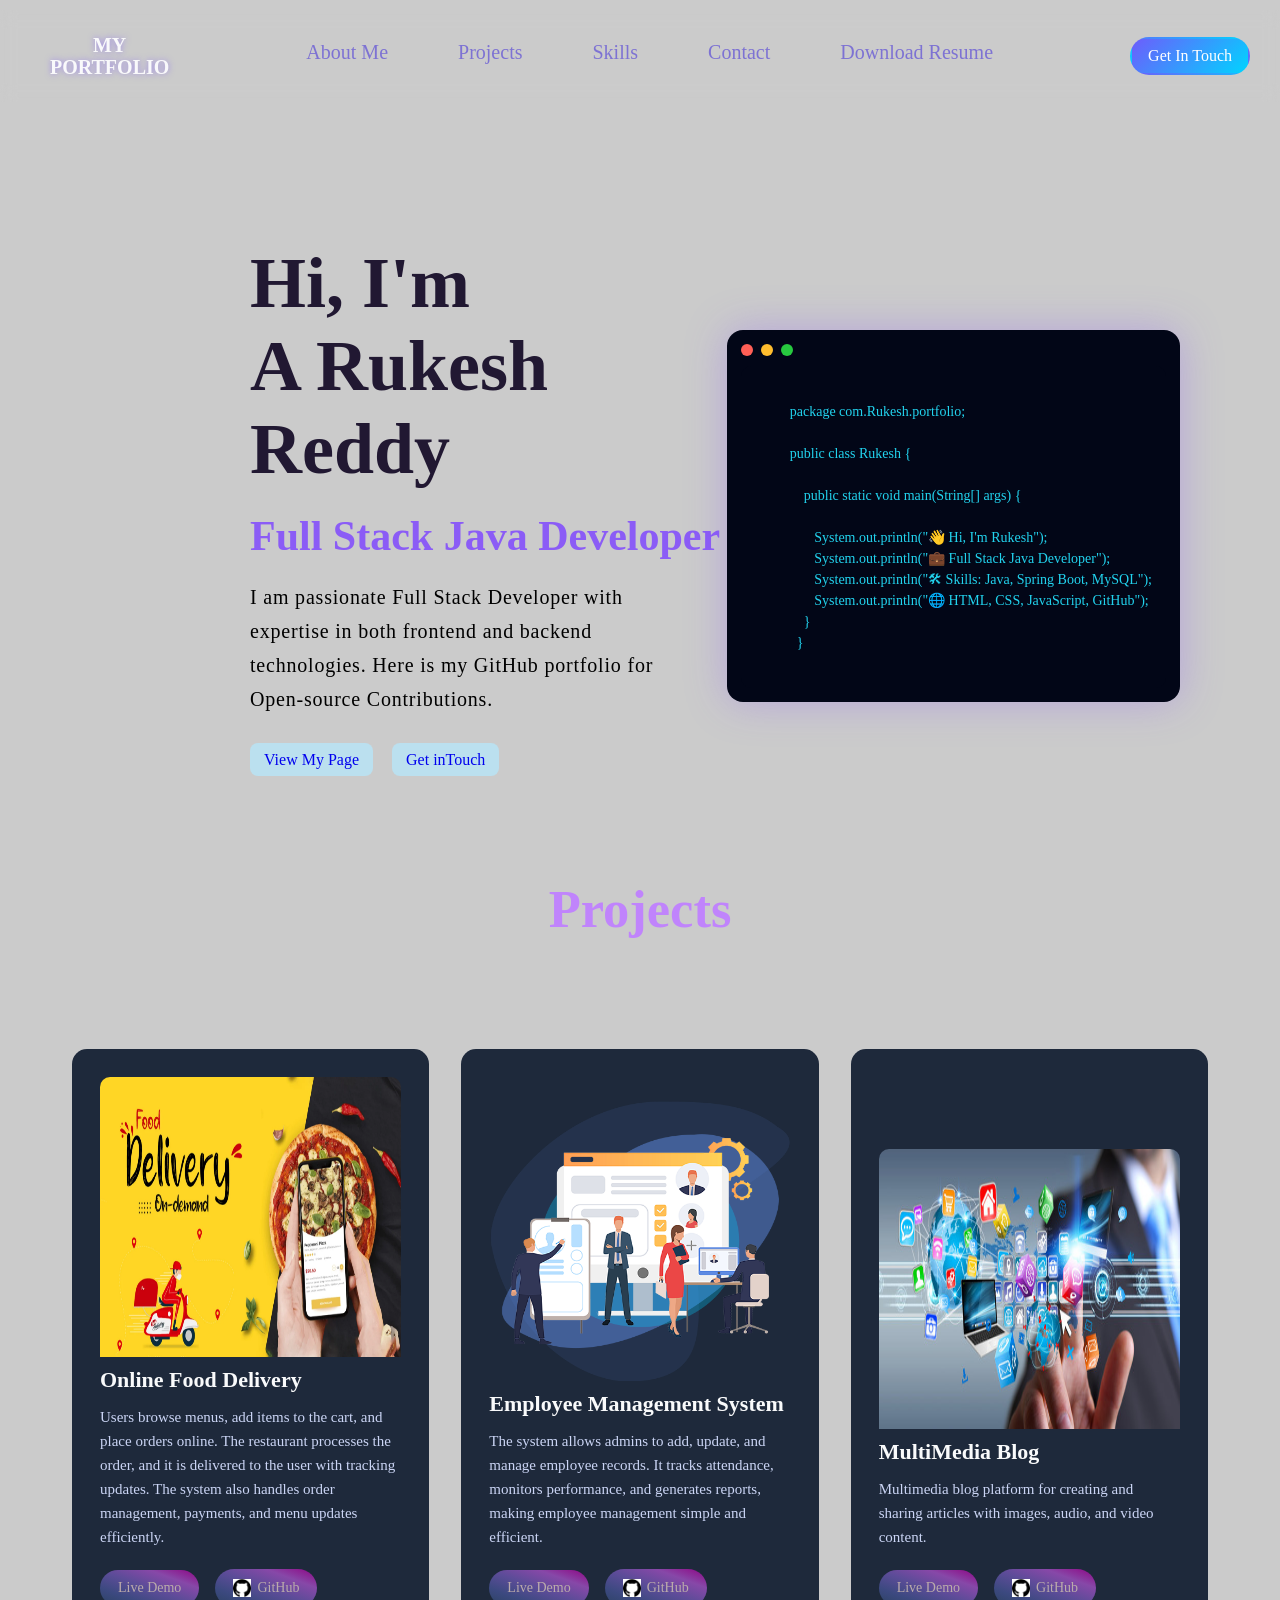
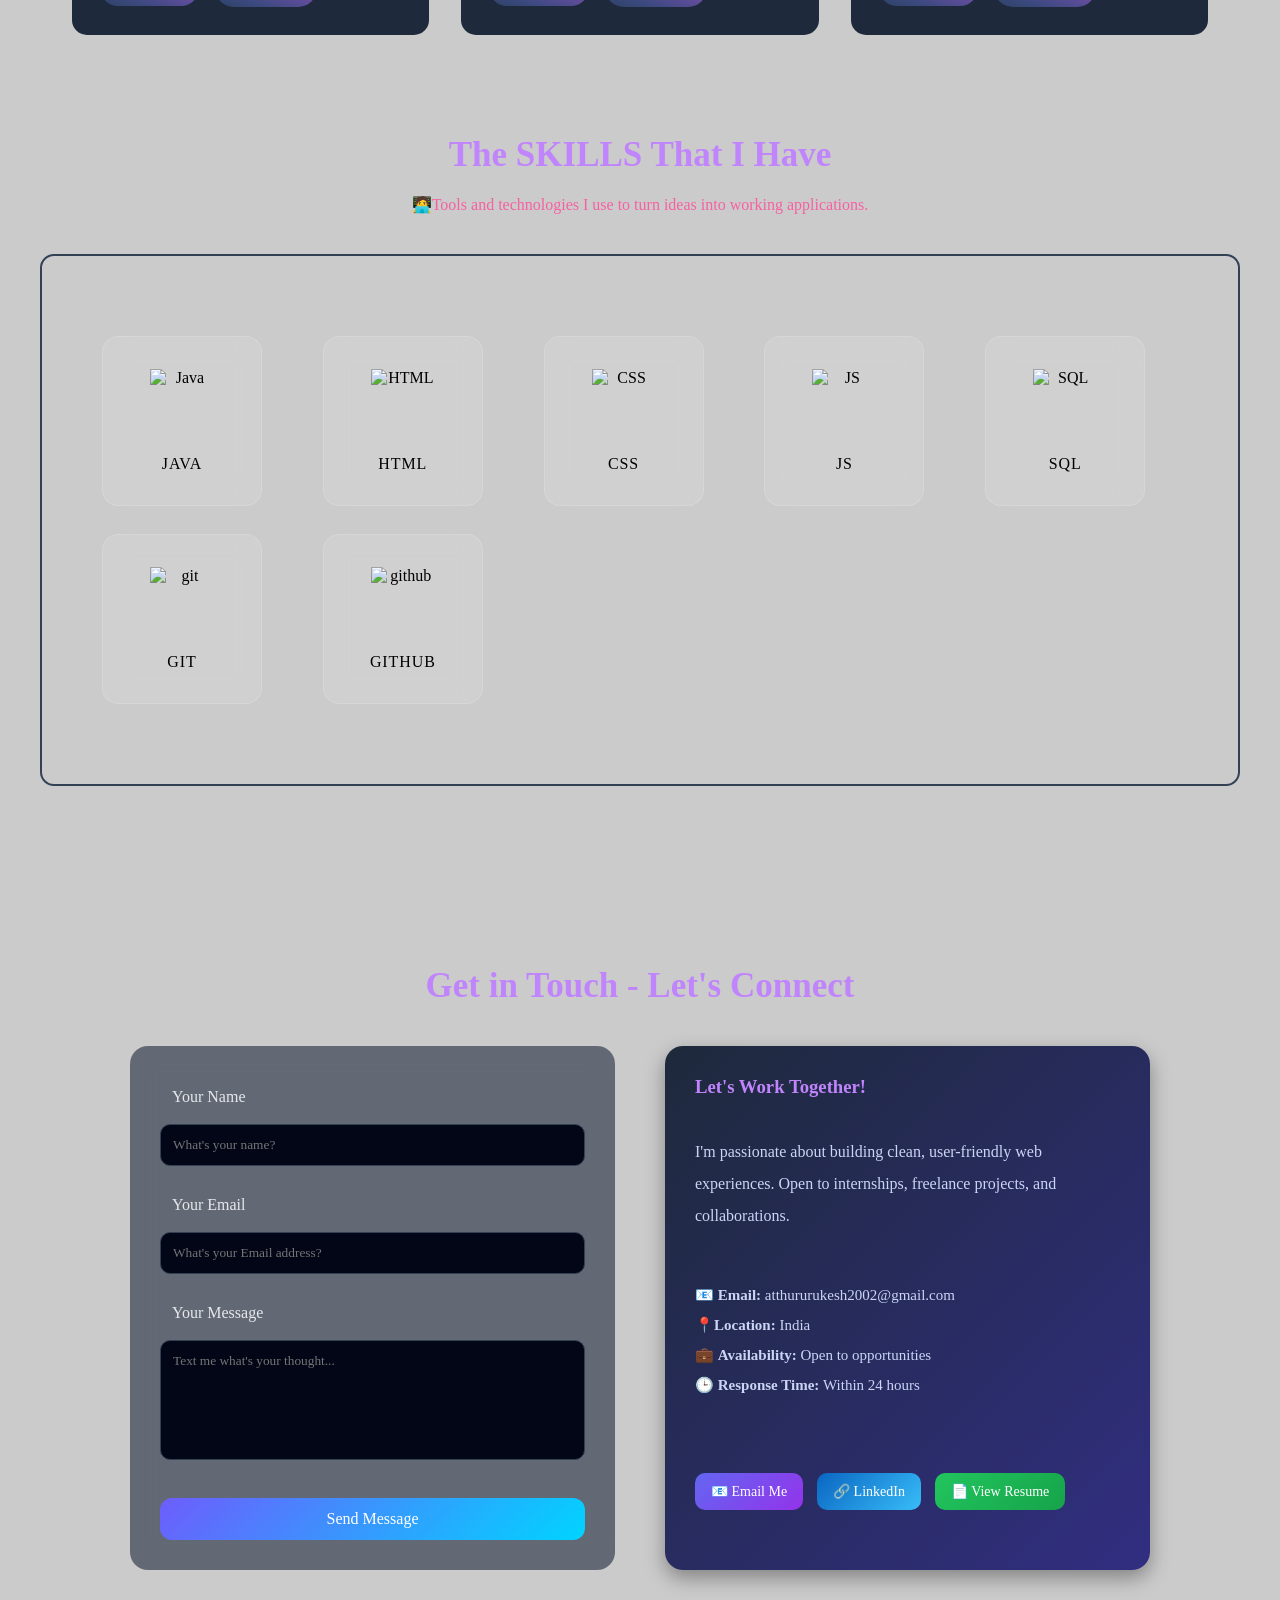
==== index.html @ ab209ded "Initial commit" ====
<!doctype html>
<html lang="en">
  <head>
    <meta charset="UTF-8" />
    <meta name="viewport" content="width=device-width, initial-scale=1.0" />
    <title>Rukesh - Portfolio</title>
    <link rel="icon" href="Outerlook/Profile-Icon.png">
    <link rel="stylesheet" href="./style.css" />
  </head>
  <body>
    <header class="header">
      <nav>
        <ul>
          <li class="nav-title">MY <br />PORTFOLIO</li>
            <div class="nav-middle">
            <li class="nav-li"><a href="#abt" class="nav-list">About Me</a></li>
            <li class="nav-li"><a href="#pro" class="nav-list">Projects</a></li>
            <li class="nav-li"><a href="#skill" class="nav-list">Skills</a></li>
            <li class="nav-li"><a href="#con" class="nav-list">Contact</a></li>
            <li class="nav-li">
              <a
                href="Outerlook/Resume-Rukesh.pdf"
                download="Rukesh-Resume.pdf"
                class="nav-list"
                >Download Resume</a
              >
            </li> 
          </div>
          <a href="#con" class="nav-list btn-touch">Get In Touch</a>
        </ul>
      </nav>
    </header>

    <section class="hero" id="abt">
      <div class="me">
        <h1 class="name">Hi, I'm <br />A Rukesh Reddy</h1>

        <h2 class="role">Full Stack Java Developer</h2>

        <p class="desc">
          I am passionate Full Stack Developer with expertise in both frontend
          and backend technologies. Here is my GitHub portfolio for Open-source
          Contributions.
        </p>

        <div class="btns">
          <a class="view" href="#pro">View My Page</a>
          <a class="get" href="#con">Get inTouch</a>
        </div>
      </div>

      <div class="code-box">
        <div class="code-header">
          <span class="dot red"></span>
          <span class="dot yellow"></span>
          <span class="dot green"></span>
        </div>
        <pre><code>
          package com.Rukesh.portfolio;

          public class Rukesh {

              public static void main(String[] args) {

                 System.out.println("👋 Hi, I'm Rukesh");
                 System.out.println("💼 Full Stack Java Developer");
                 System.out.println("🛠 Skills: Java, Spring Boot, MySQL");
                 System.out.println("🌐 HTML, CSS, JavaScript, GitHub");
              }
            }
          </code></pre>
      </div>
    </section>

    <div class="project"><h2 id="pro">Projects</h2></div>
    <div class="cards-wrapper">
      <div class="cards-container">
        <div class="card">
          <img class="cover" src="Outerlook/Online-Food-Delivery Image.webp" alt="not found" />
          <h3>Online Food Delivery</h3>
          <p>
            Users browse menus, add items to the cart, and place orders online. The restaurant processes the order, and it is delivered to the user with tracking updates. The system also handles order management, payments, and menu updates efficiently.
          </p>
          <div class="card-actions">
            <a
              href=""
              target="_self"
              >Live Demo</a
            >
            <a
              href="https://github.com/rukeshatthuru/food-delivery-app"
              target="_self"
            >
              <img
                class="git"
                src="Outerlook/githubicon.png"
              />
              GitHub
            </a>
          </div>
        </div>

        <div class="card">
          <img class="cover" src="Outerlook/Employee-Management Image.png" alt="Data" />
          <h3>Employee Management System</h3>
          <p>
           The system allows admins to add, update, and manage employee records. It tracks attendance, monitors performance, and generates reports, making employee management simple and efficient.
          </p>
          <div class="card-actions">
            <a href="" target="_self">Live Demo</a>
            <a
              href="https://github.com/rukeshatthuru/employee-management-system"
              target="_self"
            >
              <img
                class="git"
                src="Outerlook/githubicon.png"
              />
              GitHub
            </a>
          </div>
        </div>

        <div class="card">
          <img class="cover" src="Outerlook/Multimedia Image.jpg" alt="HTML" />
          <h3>MultiMedia Blog</h3>
          <p>
            Multimedia blog platform for creating and sharing articles with
            images, audio, and video content.
          </p>
          <div class="card-actions">
            <a
              href="Multimedia Blog/Multimedia-index.html" 
              target="_self"
              >Live Demo</a
            >
            <a
              href="https://github.com/rukeshatthuru/Multimedia_Blog"
              target="_self"
            >
              <img
                class="git"
                src="Outerlook/githubicon.png"/>
              GitHub
            </a>
          </div>
        </div>
      </div>
    </div>

    <section class="skills" id="skill">
      <h2>The SKILLS That I Have</h2>
      <p>
        🧑‍💻Tools and technologies I use to turn ideas into working applications.
      </p>

      <div class="skills-grid">
        <div class="skill-box">
          <img
            src="https://encrypted-tbn0.gstatic.com/images?q=tbn:ANd9GcQaZWkwcHK_g5_g3yZpEu9W-4bWwpX4wzzWBA&s"
            alt="Java"
          />
          <span>JAVA</span>
        </div>
        <div class="skill-box">
          <img
            src="https://static.vecteezy.com/system/resources/thumbnails/051/336/399/small/html-programming-transparent-logo-free-png.png"
            alt="HTML"
          />
          <span>HTML</span>
        </div>
        <div class="skill-box">
          <img
            src="https://encrypted-tbn0.gstatic.com/images?q=tbn:ANd9GcTxBT0Lr3_mymkkCah-68qANdotjT2fUQaUuA&s"
            alt="CSS"
          />
          <span>CSS</span>
        </div>
        <div class="skill-box">
          <img
            src="https://static.vecteezy.com/system/resources/previews/027/127/463/non_2x/javascript-logo-javascript-icon-transparent-free-png.png"
            alt="JS"
          />
          <span>JS</span>
        </div>
        <div class="skill-box">
          <img
            src="https://png.pngtree.com/background/20240527/original/pngtree-uiux-app-logo-design-iconic-sql-database-business-communication-simple-photo-picture-image_9112258.jpg"
            alt="SQL"
          />
          <span>SQL</span>
        </div>
        <div class="skill-box">
          <img
            src="https://encrypted-tbn0.gstatic.com/images?q=tbn:ANd9GcTFT1MO4Ln0Ynz4VKkD2EDyylsYzoVg1d8FiQ&s"
            alt="git"
          />
          <span>GIT</span>
        </div>
        <div class="skill-box">
          <img
            src="https://as2.ftcdn.net/jpg/02/50/30/59/1000_F_250305943_sDC6la1N1fDl3bLgfLxOkQwItIodsdMb.jpg"
            alt="github"
          />
          <span>GITHUB</span>
        </div>
      </div>
    </section>
 <section class="contact-session" id="con">
  <h2 class="contact-title">Get in Touch - Let's Connect</h2>

  <div class="contact-wrapper">
    <!-- Contact Form -->
    <form class="msg" action="mailto:atthururukesh2002@gmail.com" method="POST" enctype="text/plain">
      <label>Your Name</label>
      <input type="text" name="Name" placeholder="What's your name?" required />
      <br />

      <label>Your Email</label>
      <input type="email" name="Email" placeholder="What's your Email address?" required />
      <br />

      <label>Your Message</label>
      <textarea name="Message" placeholder="Text me what's your thought..." required></textarea>
      <br />
      <button type="submit" class="send-btn">Send Message</button>
    </form>

    <!-- Contact Info -->
    <div class="contact-info">
      <h3>Let's Work Together!</h3>
      <p>
        I'm passionate about building clean, user-friendly web experiences. Open to internships, freelance projects, and collaborations.
      </p>
      <div class="info">
        <div class="info-item">📧 <strong>Email: </strong>atthururukesh2002@gmail.com</div>
        <div class="info-item">📍<strong>Location: </strong>India</div>
        <div class="info-item">💼 <strong>Availability: </strong> Open to opportunities</div>
        <div class="info-item">🕒 <strong>Response Time: </strong>Within 24 hours</div>
      </div>

      <div class="contact-actions">
        <a href="mailto:atthururukesh2002@gmail.com" class="contact-btn email">📧 Email Me</a>
        <a href="https://www.linkedin.com/in/rukesh2002" target="_blank" class="contact-btn linkedin">🔗 LinkedIn</a>
        <a href="Outerlook/Resume-Rukesh.pdf" target="_blank" class="contact-btn resume">📄 View Resume</a>
      </div>
    </div>
  </div>
</section>
---- style.css ----
* {
  margin: 0px;
  padding: 0px;
  box-sizing: border-box;
  font-family: Georgia, "Times New Roman", Times, serif;
  scroll-behavior: smooth;
}

body {
  background-color: #CBCBCB;
}

.header {
  display: flex;
  align-items: center;
  justify-content: space-between;
  width: 100%;
  margin: 10px auto;
  position: sticky;
  top: 0;
  z-index: 1000;
  backdrop-filter: blur(8px);
  background: transparent;
}

nav {
  width: 100%;
  padding: 14px 30px;
  margin: 10px auto;
}

nav ul {
  display: flex;
  justify-content: space-between;
  align-items: center;
  padding: 0;
  margin: 0;
  gap: 30px;
  list-style: none;
}

.nav-li::after {
  content: "";
  display: block;
  width: 0;
  height: 2px;
  background: #7f5cff;
  transition: width 0.3s;
  margin-top: 5px;
}

.nav-li:hover::after {
  width: 100%;
}

.nav-title {
  font-size: 20px;
  font-weight: bold;
  color: #f9f9fb;
  margin-left: 20px;
  line-height: 1.1;
  text-align: center;
  text-shadow: 0 0 6px rgba(127, 92, 255, 0.6);
}

.nav-li {
  margin: 0 30px;
  list-style: none;
}

.nav-middle {
  display: flex;
  gap: 10px;
  margin: 0 auto;
}

.btn-touch {
  padding: 8px 16px;
  background: linear-gradient(135deg, #6d5dfc, #00d4ff);
  border-radius: 999px;
  color: white;
  border: 2px solid transparent;
  transition: all 0.3s ease;
  position: relative;
  text-decoration: none;
}

.btn-touch:hover {
  background: transparent;
  color: #fff;
  border: 2px solid #7f5cff;
  box-shadow:
    0 0 8px #7f5cff,
    0 0 16px #00d4ff;
}

nav ul li a {
  text-decoration: none;
  color: rgb(125, 114, 211);
  font-size: 20px;
}

.hero {
  display: flex;
  justify-content: space-between;
  align-items: center;
}

.me {
  width: 800px;
  margin-left: 100px;
}

.name {
  /*text-align: left;*/
  padding: 10px 30px 6px 150px;
  color:#211832 ;
  margin-top: 120px;
  font-size: 72px;
}

.role {
  color: #8b5cf6;
  /*text-align: left;*/
  padding: 5px 5px 5px 150px;
  margin-top: 10px;
  font-size: 42px;
}

.desc {
  width: 100%;
  font-size: 20px;
  text-align: left;
  padding: 15px 50px 15px 150px;
  color: black;
  margin-bottom: 15px;
  line-height: 1.7;
  letter-spacing: 0.8px;
}

.btns {
  margin-left: 150px;
  margin-top: 20px;
  /*transition: all 1s ease;*/
}
.view,
.get {
  padding: 8px 14px;
  margin-right: 15px;
  text-decoration: none;
  background-color: #BBE0EF;
  border-radius: 8px;
  transition: all 0.3s ease-in-out;
}
.view:hover,
.get:hover {
  background-color: transparent;
  color: #dfe2e8;
  border: 2px solid ;
  box-shadow:
    0 0 8px #7f5cff,
    0 0 16px #00d4ff;
}

.code-box {
  width: 520px;
  min-height: 320px;
  background: #020617;
  border-radius: 16px;
  box-shadow: 0 0 40px rgba(139, 92, 246, 0.35);
  padding: 14px;
  margin-top: 150px;
  margin-right: 100px;
  animation: float 2s ease-in-out infinite;
}

.code-header {
  display: flex;
  gap: 8px;
  margin-bottom: 10px;
}

.dot {
  width: 12px;
  height: 12px;
  border-radius: 50%;
}

.red {
  background: #ff5f56;
}

.yellow {
  background: #ffbd2e;
}

.green {
  background: #27c93f;
}

.code-box pre {
  background: #020617;
  color: #22d3ee;
  padding: 14px;
  border-radius: 10px;
  font-size: 14px;
  line-height: 1.5;
  overflow-x: auto;
}

@keyframes float {
  0% {
    transform: translateY(0px);
  }
  50% {
    transform: translateY(-12px);
  }
  100% {
    transform: translateY(0px);
  }
}

.project {
  text-align: center;
  padding: 20px 50px 20px 50px;
  margin-top: 90px;
  margin-left: auto;
  font-size: 35px;
  color: #c084fc;
}

.cards-wrapper {
  width: 100%;
  padding: 20px 0;
}

.cards-container {
  max-width: 1200px;
  margin: 0 auto;
  padding: 0 32px;
  display: grid;
  grid-template-columns: repeat(auto-fit, minmax(300px, 1fr));
  gap: 32px;
}

.card {
  background-color: #1e293b;
  border-radius: 15px;
  margin-top: 70px;
  padding: 28px;
  display: flex;
  flex-direction: column;
  justify-content: flex-end;
  min-height: 500px;
  transition:
    transform 1s ease,
    box-shadow 1s ease;
}

.card:hover {
  transform: translateY(-10px) scale(1.02);
  box-shadow: 0px -10px 40px rgba(255, 255, 255, 0.3);
}

.card h3 {
  font-size: 22px;
  margin-bottom: 12px;
  color: #f9fafb;
}

.card p {
  font-size: 15px;
  line-height: 1.6;
  color: #cbd5f5;
}

.card-actions {
  display: flex;
  align-items: center;
  gap: 16px;
  margin-top: 20px;
}

.card-actions a {
  display: flex;
  align-items: center;
  gap: 6px;
  padding: 10px 18px;
  border-radius: 999px;
  text-decoration: none;
  font-size: 14px;
  font-weight: 300;
  transition: all 0.3s ease-in-out;
}

.card-actions a:hover {
  background-color: transparent;
  color: #fdfdfd;
  border: 2px solid #7f5cff;
  box-shadow:
    0 0 2px #7f5cff,
    0 0 6px #00d4ff;
}

.card-actions a:first-child,
.card-actions a:last-child {
  background-image: linear-gradient(
    to right top,
    #2c4263,
    #3c4980,
    #5c4c98,
    #8748a8,
    #8f0584
  );
  color: #bbabab;
}

.git {
  width: 18px;
  height: 18px;
}

.cover {
  height: 290px;
  padding-bottom: 10px;
  border-radius: 10px;
}

.skills {
  padding: 80px 0;
  text-align: center;
}

.skills h2 {
  font-size: 35px;
  color: #c084fc;
  margin-bottom: 20px;
}

.skills p {
  font-size: 16px;
  color: #f661a1;
}

.skills-grid {
  border: 2px solid #334155;
  border-radius: 14px;
  max-width: 1200px;
  margin: 40px auto;
  display: grid;
  grid-template-columns: repeat(5, 1fr);
  gap: 28px;
  padding: 80px 60px;
}

.skill-box {
  position: relative;
  background: rgba(255, 255, 255, 0.1);
  backdrop-filter: blur(12px);
  -webkit-backdrop-filter: blur(12px);
  width: 160px;
  height: 170px;

  border: 1px solid rgba(255, 255, 255, 0.15);
  border-radius: 16px;
  display: flex;
  flex-direction: column;
  align-items: center;
  justify-content: center;
  gap: 12px;
  transition:
    transform 0.35s ease,
    box-shadow 0.35s ease;
  background: 0.35s ease;
}

.skill-box img {
  width: 64px;
  height: 64px;
  object-fit: contain;
  margin-bottom: 10px;
}

.skill-box span {
  font-size: 16px;
  color: black;
  letter-spacing: 0.9px;
}

.skill-box::before {
  content: "";
  position: absolute;
  inset: 0;
  border-radius: 16px;
  padding: 1.5px;
  background: linear-gradient(135deg, #8a7dff, #ff4fd8);
  opacity: 0;
  transition: opacity 0.4s ease;
  -webkit-mask:
    linear-gradient(#000 0 0) content-box,
    linear-gradient(#000 0 0);
  -webkit-mask-composite: xor;
  mask-composite: exclude;
}

.skill-box:hover::before {
  opacity: 1;
}
.skill-box:hover {
  transform: translateY(-12px);
  background-color: rgba(150, 135, 160, 0.14);
  box-shadow:
    0 10 30px rgba(138, 125, 255, 0.55),
    0 0 12px rgba(255, 79, 216, 0.35);
}

.contact-title {
  text-align: center;
  font-size: 35px;
  color: #c084fc;
  margin: 60px 0 40px;
}

.contact-wrapper {
  max-width: 1100px;
  margin: 0 auto;
  padding: 0 40px;
  display: grid;
  grid-template-columns: 1fr 1fr;
  gap: 50px;
}

.msg {
  background: rgba(30, 41, 59, 0.6);
  backdrop-filter: blur(12px);
  border-radius: 18px;
  padding: 30px;
  display: flex;
  flex-direction: column;
  margin-bottom: 40px;
  transition:
    box-shadow 0.3s ease,
    transform 0.3s ease;
}

.msg:hover {
  box-shadow: 0 0 25px rgba(192, 132, 252, 0.6);
  transform: translateY(-4px);
}

.msg label {
  margin: 12px;
  color: #e5e7eb;
}

.msg input,
.msg textarea {
  background: #020617;
  border: 1.5px solid #334155;
  border-radius: 10px;
  padding: 12px;
  color: #e5e7eb;
  margin-top: 6px;
}

.msg input:focus,
.msg textarea:focus {
  outline: none;
  border-color: #c084fc;
  box-shadow: 0 0 12px rgba(192, 132, 252, 0.8);
}

.msg textarea {
  min-height: 120px;
  resize: none;
}

.send-btn {
  margin-top: 20px;
  padding: 12px;
  border-radius: 12px;
  border: none;
  background: linear-gradient(135deg, #6d5dfc, #00d4ff);
  color: white;
  font-size: 16px;
  cursor: pointer;
  transition:
    box-shadow 0.3s ease,
    transform 0.2s ease;
}

.send-btn:hover {
  box-shadow: 0 0 20px rgba(0, 212, 255, 0.8);
  transform: scale(1.03);
}

.contact-info {
  background: linear-gradient(135deg, #1e293b, #312e81);
  border-radius: 18px;
  padding: 30px;
  color: #e5e7eb;
  margin-bottom: 40px;
  display: flex;
  flex-direction: column;
  gap: 18px;
  box-shadow: 0 8px 20px rgba(0, 0, 0, 0.35);
  transition:
    box-shadow 0.4s ease,
    transform 0.4s ease;
}

.contact-info:hover {
  box-shadow:
    0 0 25px rgba(99, 102, 241, 0.6),
    inset 0 0 20px rgba(99, 102, 241, 0.15);
  transform: translateY(-6px);
}
.contact-info h3 {
  color: #c084fc;
  margin-bottom: 20px;
}

.contact-info p {
  margin-bottom: 10px;
  color: #cbd5f5;
  line-height: 2;
}

.info-item {
  color: #cbd5f5;
  font-size: 15px;
}
.info {
  margin-top: 20px;
  line-height: 2;
  margin-bottom: 40px;
}

.contact-actions {
  display: flex;
  gap: 14px;
  flex-wrap: wrap;
  margin-top: 15px;
}

.contact-btn {
  padding: 10px 16px;
  border-radius: 10px;
  font-size: 14px;
  text-decoration: none;
  color: white;
  transition: transform 0.3s ease box-shadow 0.3s ease;
}

.contact-btn:hover {
  transform: translateY(-3px);
  box-shadow: 0 0 15px rgba(99, 102, 241, 0.6);
}

.contact-btn.email {
  background: linear-gradient(135deg, #6366f1, #9333ea);
}

.contact-btn.linkedin {
  background: linear-gradient(135deg, #0a66c2, #38bdf8);
}

.contact-btn.resume {
  background: linear-gradient(135deg, #22c55e, #16a34a);
}

@media (max-width: 768px) {
  nav ul {
    flex-direction: row;
    flex-wrap: wrap;
    justify-content: center;
    gap: 10px;
  }

  .nav-middle {
    display: flex;
    flex-wrap: wrap;
    gap: 8px;
  }

  .nav-li {
    margin: 4px 8px;
  }

  .btn-touch {
    margin-top: 10px;
  }

  .hero {
    flex-direction: column;
    padding: 0 16px;
    text-align: center;
  }

  .me {
    width: 100%;
    margin: 0;
  }

  .name {
    font-size: 36px;
    padding: 10px;
    margin-top: 40px;
  }

  .role {
    font-size: 22px;
    padding: 5px;
  }

  .desc {
    font-size: 15px;
    padding: 10px;
  }

  .btns {
    margin: 20px auto;
  }

  .code-box {
    width: 100%;
    margin: 30px 0;
  }

  .cards-container {
    grid-template-columns: 1fr;
    padding: 0 10px;
  }

  .skills-grid {
    grid-template-columns: repeat(2, 1fr);
    padding: 30px 16px;
    gap: 16px;
  }

  .skill-box {
    width: 100%;
    height: auto;
    padding: 16px 10px;
  }

  .skill-box img {
    width: 50px;
    height: 50px;
  }

  .skill-box span {
    font-size: 14px;
  }

  .contact-wrapper {
    grid-template-columns: 1fr;
    padding: 0 16px;
  }
}

@media (max-width: 480px) {
  .skills-grid {
    grid-template-columns: repeat(2, 1fr);
  }
}
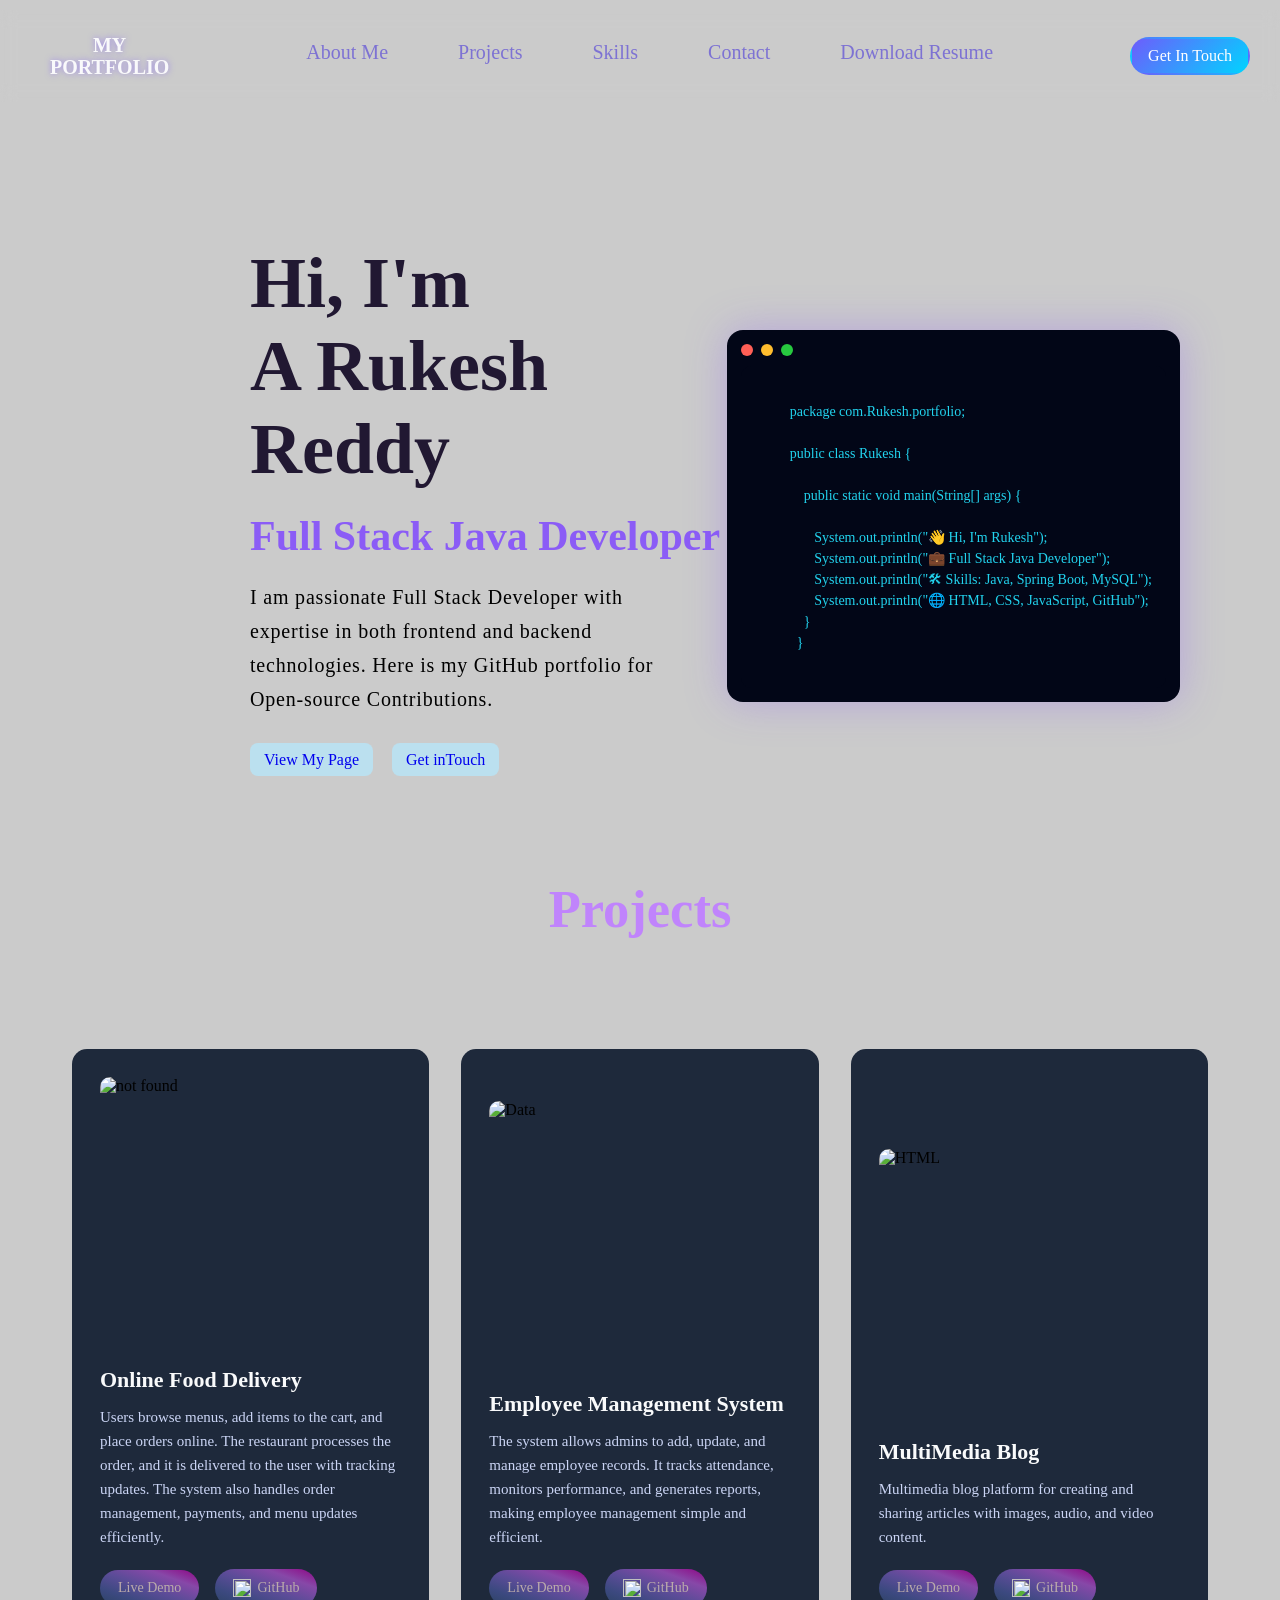
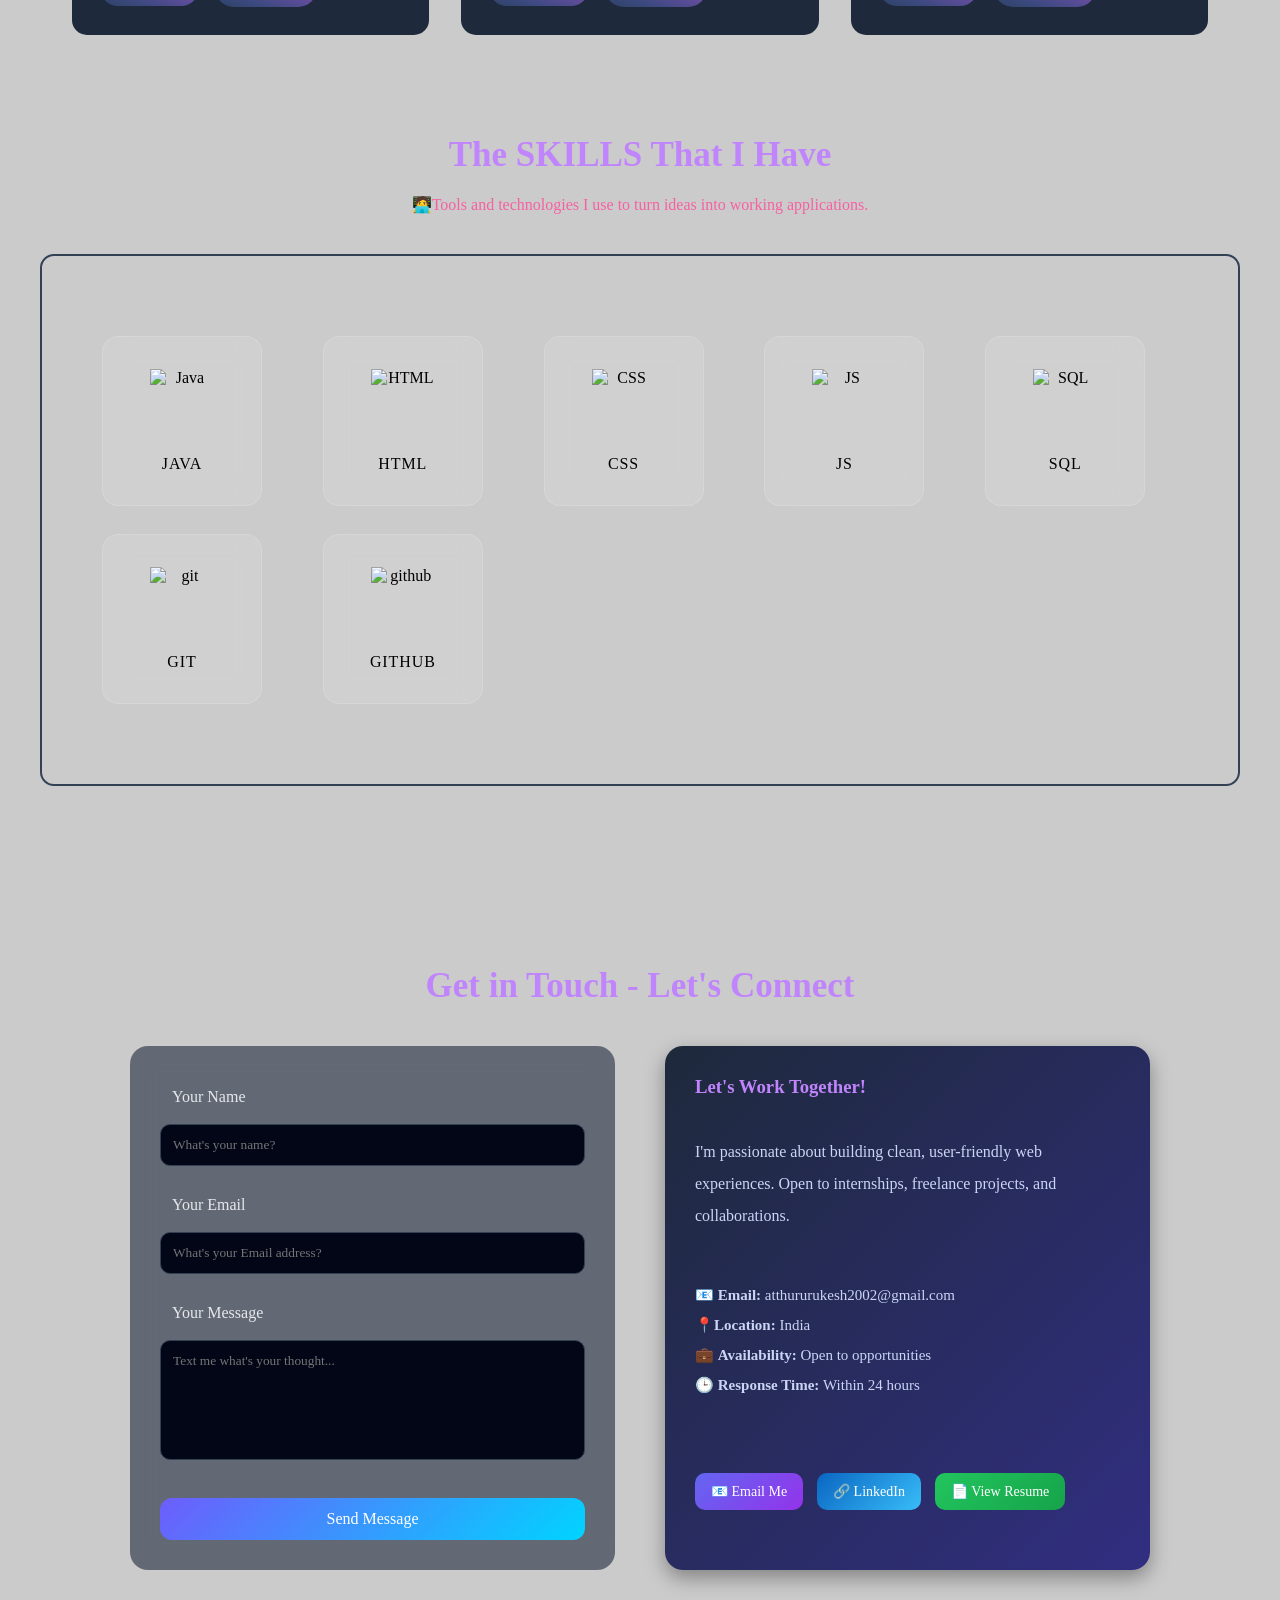
==== commit 98e8962a: "updated feature X" ====
--- a/index.html
+++ b/index.html
@@ -5,7 +5,7 @@
     <meta charset="UTF-8" />
     <meta name="viewport" content="width=device-width, initial-scale=1.0" />
     <title>Rukesh - Portfolio</title>
-    <link rel="icon" href="Outerlook/Profile-Icon.png">
+    <link rel="icon" href="outerlook/Profile-Icon.png">
     <link rel="stylesheet" href="./style.css" />
   </head>
   <body>
@@ -20,7 +20,7 @@
             <li class="nav-li"><a href="#con" class="nav-list">Contact</a></li>
             <li class="nav-li">
               <a
-                href="Outerlook/Resume-Rukesh.pdf"
+                href="outerlook/Resume-Rukesh.pdf"
                 download="Rukesh-Resume.pdf"
                 class="nav-list"
                 >Download Resume</a
@@ -77,7 +77,7 @@
     <div class="cards-wrapper">
       <div class="cards-container">
         <div class="card">
-          <img class="cover" src="Outerlook/Online-Food-Delivery Image.webp" alt="not found" />
+          <img class="cover" src="outerlook/Online-Food-Delivery Image.webp" alt="not found" />
           <h3>Online Food Delivery</h3>
           <p>
             Users browse menus, add items to the cart, and place orders online. The restaurant processes the order, and it is delivered to the user with tracking updates. The system also handles order management, payments, and menu updates efficiently.
@@ -94,7 +94,7 @@
             >
               <img
                 class="git"
-                src="Outerlook/githubicon.png"
+                src="outerlook/githubicon.png"
               />
               GitHub
             </a>
@@ -102,7 +102,7 @@
         </div>
 
         <div class="card">
-          <img class="cover" src="Outerlook/Employee-Management Image.png" alt="Data" />
+          <img class="cover" src="outerlook/Employee-Management Image.png" alt="Data" />
           <h3>Employee Management System</h3>
           <p>
            The system allows admins to add, update, and manage employee records. It tracks attendance, monitors performance, and generates reports, making employee management simple and efficient.
@@ -110,12 +110,12 @@
           <div class="card-actions">
             <a href="" target="_self">Live Demo</a>
             <a
-              href="https://github.com/rukeshatthuru/employee-management-system"
+              href="https://github.com/rukesh2002/employee-management-system.git"
               target="_self"
             >
               <img
                 class="git"
-                src="Outerlook/githubicon.png"
+                src="outerlook/githubicon.png"
               />
               GitHub
             </a>
@@ -123,7 +123,7 @@
         </div>
 
         <div class="card">
-          <img class="cover" src="Outerlook/Multimedia Image.jpg" alt="HTML" />
+          <img class="cover" src="outerlook/Multimedia Image.jpg" alt="HTML" />
           <h3>MultiMedia Blog</h3>
           <p>
             Multimedia blog platform for creating and sharing articles with
@@ -131,17 +131,17 @@
           </p>
           <div class="card-actions">
             <a
-              href="Multimedia Blog/Multimedia-index.html" 
+              href="Multimedia-Blog/Multimedia-index.html" 
               target="_self"
               >Live Demo</a
             >
             <a
-              href="https://github.com/rukeshatthuru/Multimedia_Blog"
+              href="https://github.com/rukesh2002/My_Portfolio.git"
               target="_self"
             >
               <img
                 class="git"
-                src="Outerlook/githubicon.png"/>
+                src="outerlook/githubicon.png"/>
               GitHub
             </a>
           </div>
@@ -243,7 +243,7 @@
       <div class="contact-actions">
         <a href="mailto:atthururukesh2002@gmail.com" class="contact-btn email">📧 Email Me</a>
         <a href="https://www.linkedin.com/in/rukesh2002" target="_blank" class="contact-btn linkedin">🔗 LinkedIn</a>
-        <a href="Outerlook/Resume-Rukesh.pdf" target="_blank" class="contact-btn resume">📄 View Resume</a>
+        <a href="outerlook/Resume-Rukesh.pdf" target="_blank" class="contact-btn resume">📄 View Resume</a>
       </div>
     </div>
   </div>
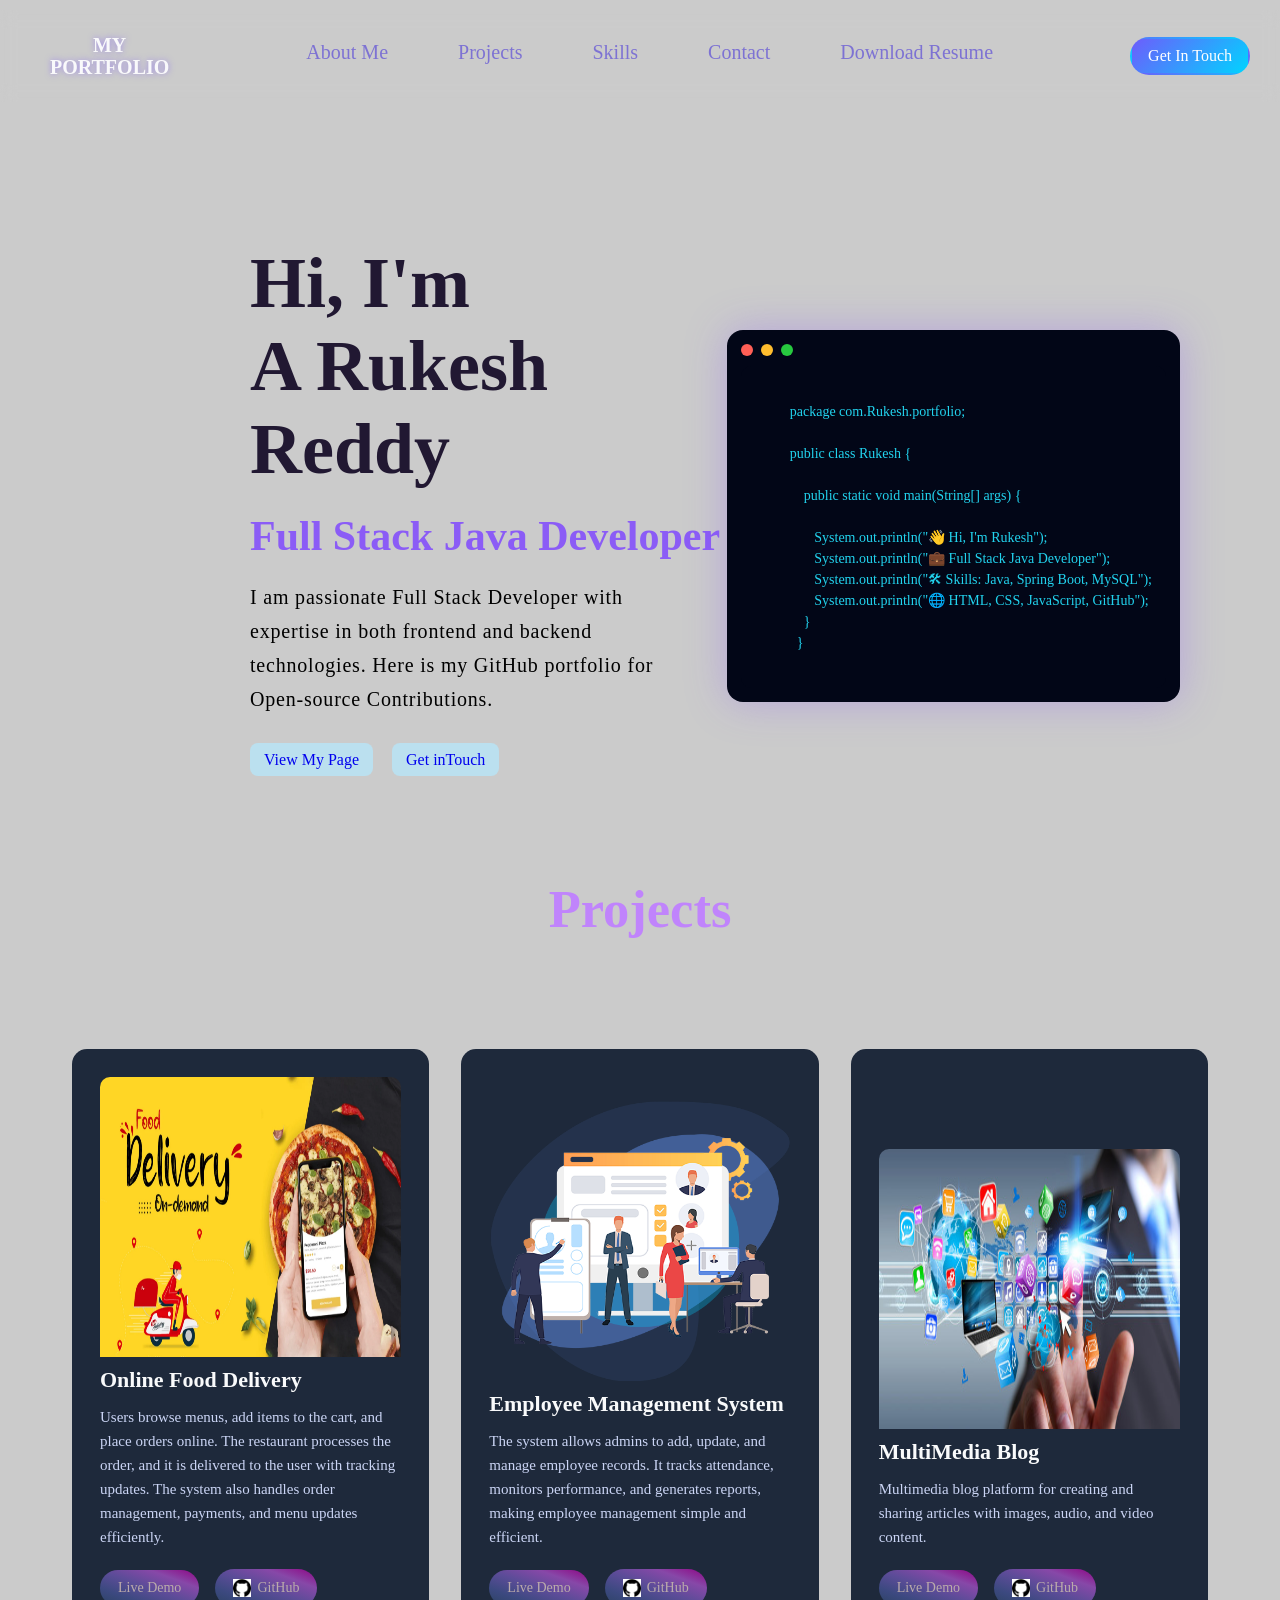
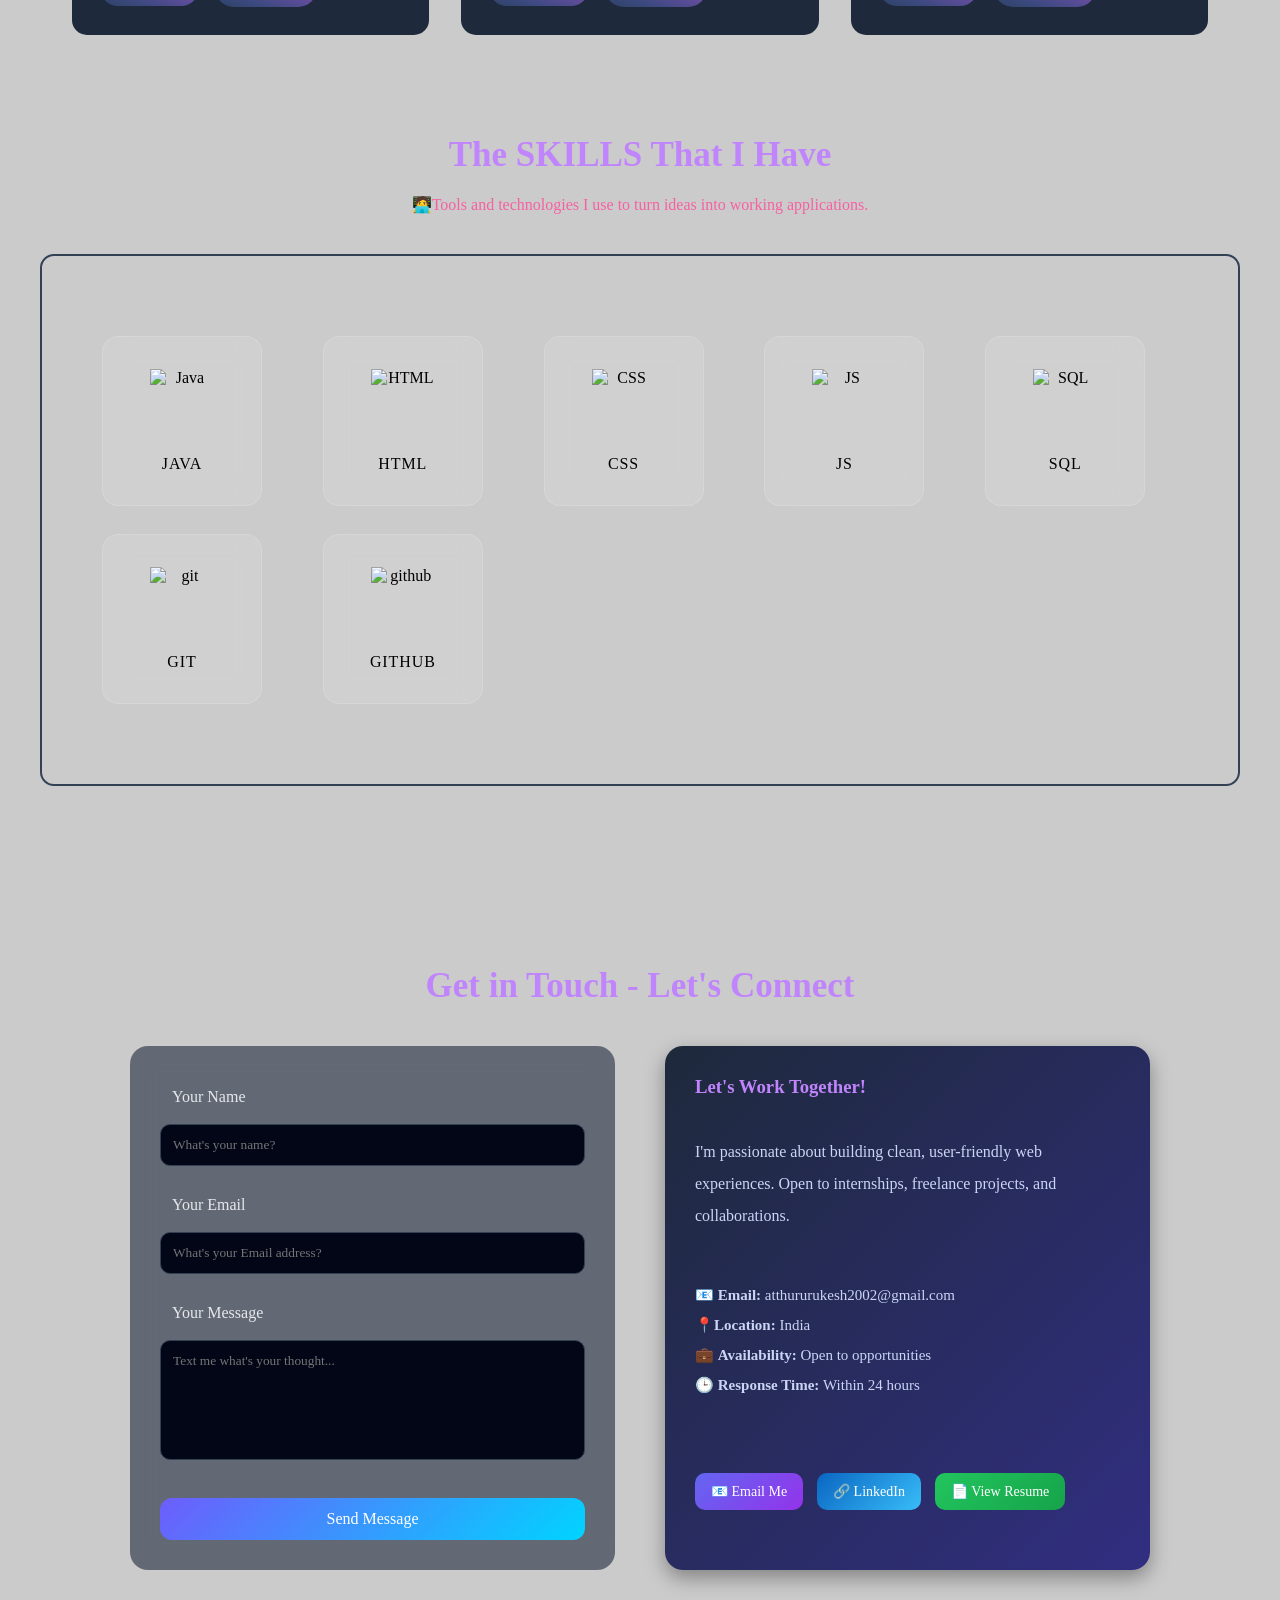
==== commit bf41d627: "Initial commit" ====
--- a/index.html
+++ b/index.html
@@ -20,7 +20,7 @@
             <li class="nav-li"><a href="#con" class="nav-list">Contact</a></li>
             <li class="nav-li">
               <a
-                href="outerlook/Resume-Rukesh.pdf"
+                href="Outerlook/Resume-Rukesh.pdf"
                 download="Rukesh-Resume.pdf"
                 class="nav-list"
                 >Download Resume</a
@@ -77,7 +77,7 @@
     <div class="cards-wrapper">
       <div class="cards-container">
         <div class="card">
-          <img class="cover" src="outerlook/Online-Food-Delivery Image.webp" alt="not found" />
+          <img class="cover" src="Outerlook/Online-Food-Delivery Image.webp" alt="not found" />
           <h3>Online Food Delivery</h3>
           <p>
             Users browse menus, add items to the cart, and place orders online. The restaurant processes the order, and it is delivered to the user with tracking updates. The system also handles order management, payments, and menu updates efficiently.
@@ -89,12 +89,12 @@
               >Live Demo</a
             >
             <a
-              href="https://github.com/rukeshatthuru/food-delivery-app"
+              href="https://github.com/rukesh2002/food-delivery-app"
               target="_self"
             >
               <img
                 class="git"
-                src="outerlook/githubicon.png"
+                src="Outerlook/githubicon.png"
               />
               GitHub
             </a>
@@ -102,7 +102,7 @@
         </div>
 
         <div class="card">
-          <img class="cover" src="outerlook/Employee-Management Image.png" alt="Data" />
+          <img class="cover" src="Outerlook/Employee-Management Image.png" alt="Data" />
           <h3>Employee Management System</h3>
           <p>
            The system allows admins to add, update, and manage employee records. It tracks attendance, monitors performance, and generates reports, making employee management simple and efficient.
@@ -115,7 +115,7 @@
             >
               <img
                 class="git"
-                src="outerlook/githubicon.png"
+                src="Outerlook/githubicon.png"
               />
               GitHub
             </a>
@@ -123,7 +123,7 @@
         </div>
 
         <div class="card">
-          <img class="cover" src="outerlook/Multimedia Image.jpg" alt="HTML" />
+          <img class="cover" src="Outerlook/Multimedia Image.jpg" alt="HTML" />
           <h3>MultiMedia Blog</h3>
           <p>
             Multimedia blog platform for creating and sharing articles with
@@ -141,7 +141,7 @@
             >
               <img
                 class="git"
-                src="outerlook/githubicon.png"/>
+                src="Outerlook/githubicon.png"/>
               GitHub
             </a>
           </div>
@@ -243,7 +243,7 @@
       <div class="contact-actions">
         <a href="mailto:atthururukesh2002@gmail.com" class="contact-btn email">📧 Email Me</a>
         <a href="https://www.linkedin.com/in/rukesh2002" target="_blank" class="contact-btn linkedin">🔗 LinkedIn</a>
-        <a href="outerlook/Resume-Rukesh.pdf" target="_blank" class="contact-btn resume">📄 View Resume</a>
+        <a href="Outerlook/Resume-Rukesh.pdf" target="_blank" class="contact-btn resume">📄 View Resume</a>
       </div>
     </div>
   </div>
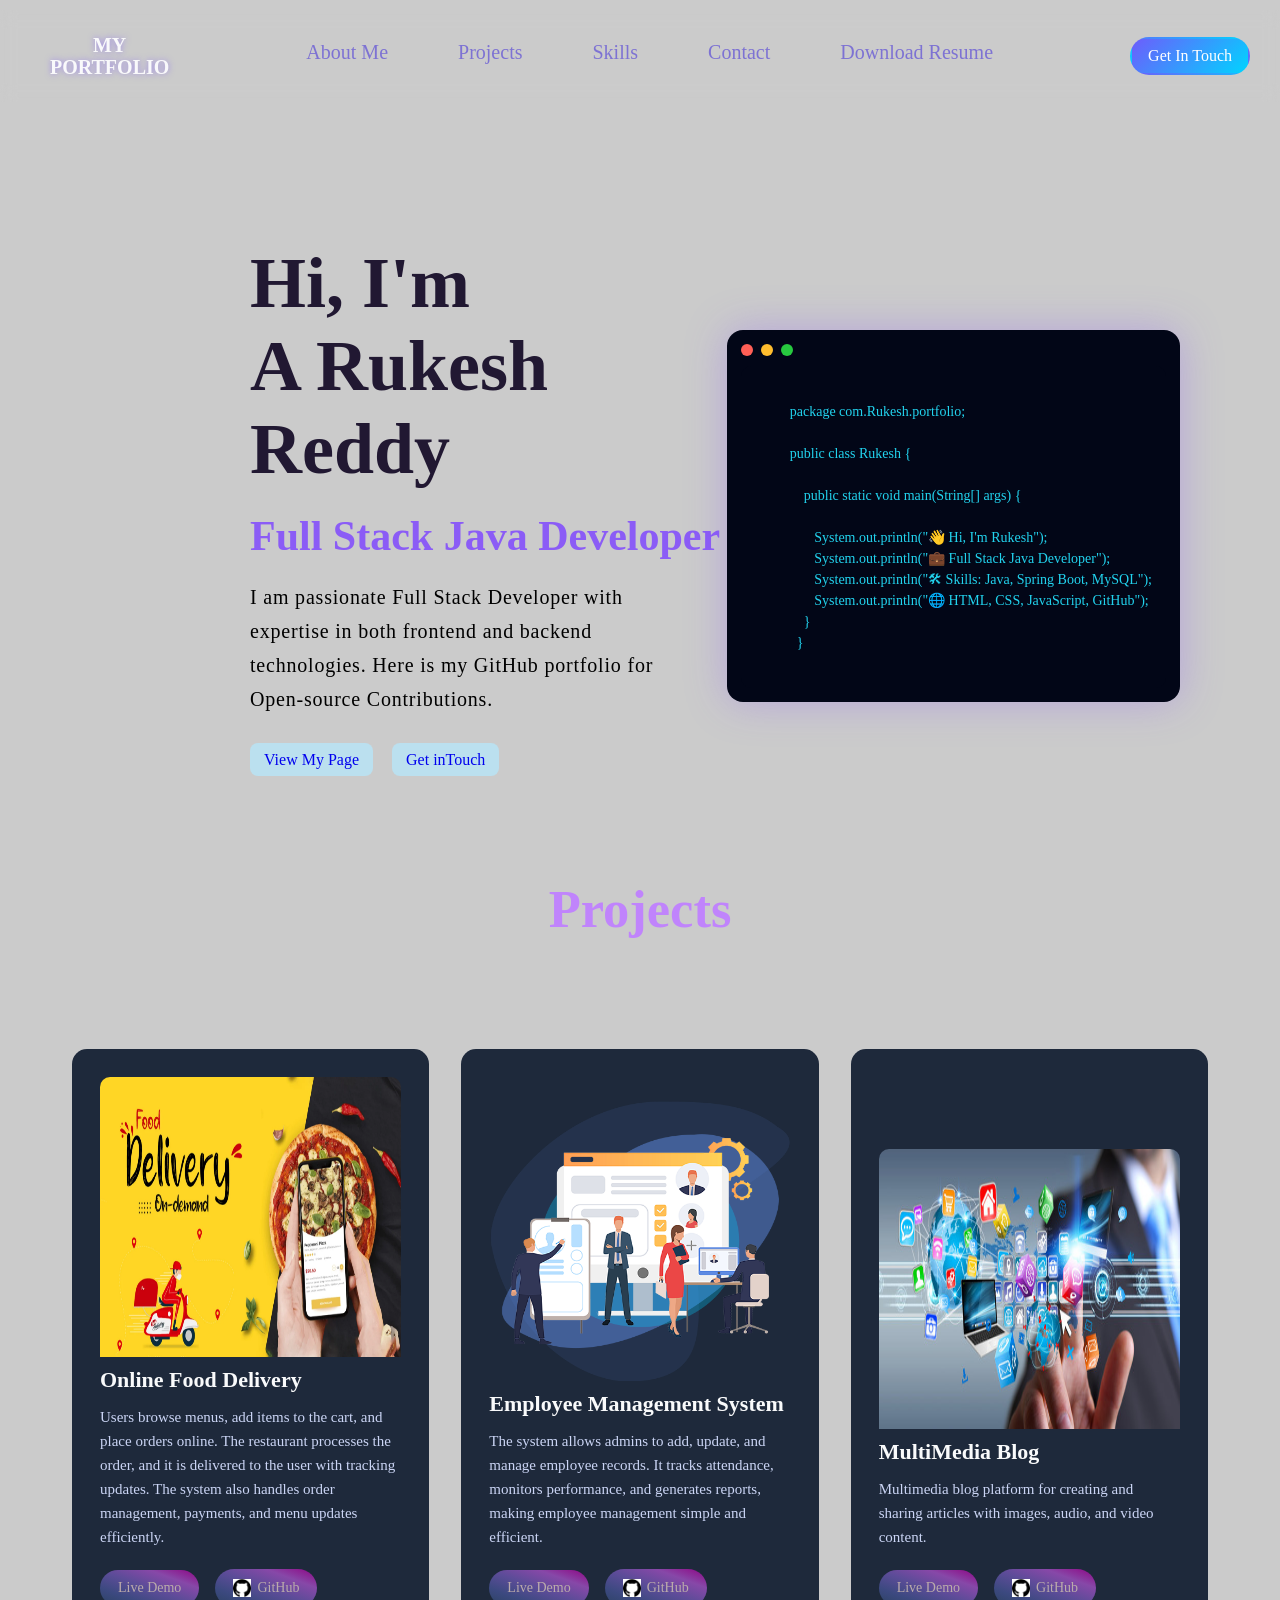
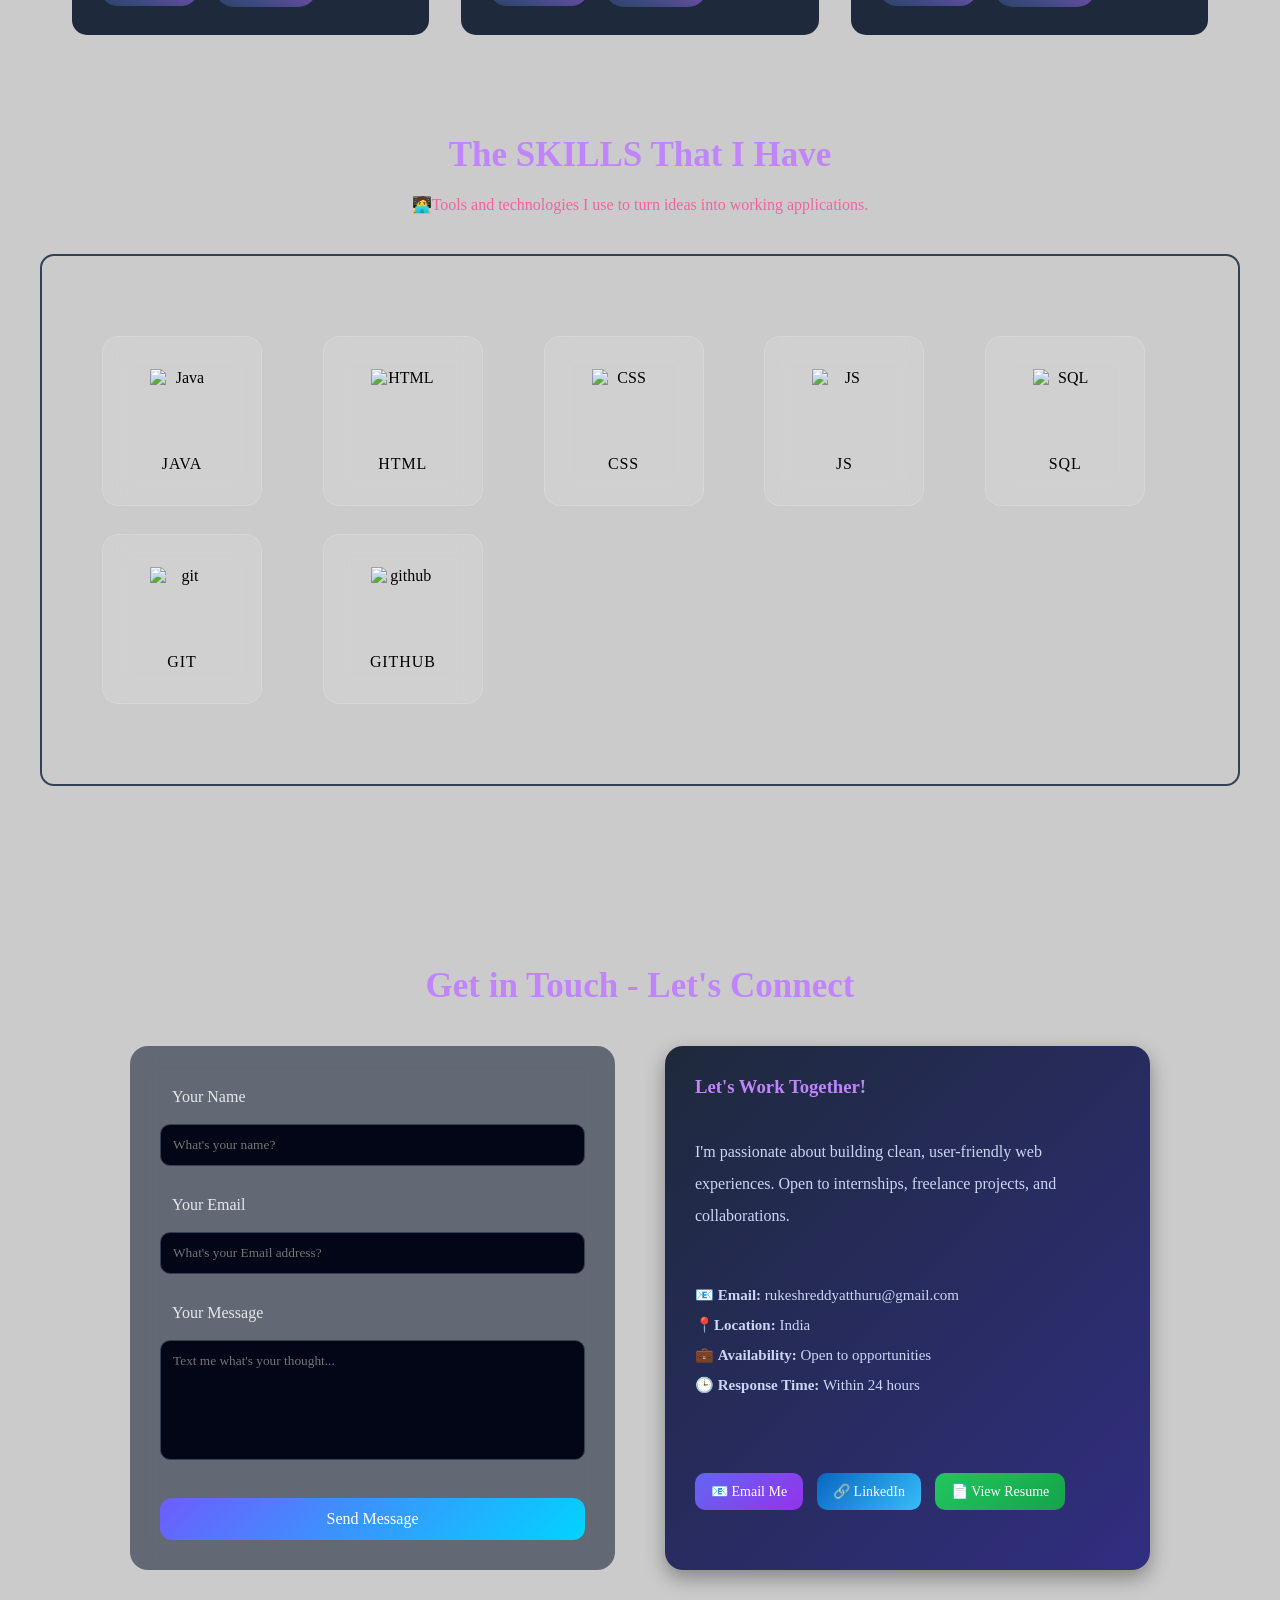
==== commit 1f38f7d9: "Update index.html" ====
--- a/index.html
+++ b/index.html
@@ -20,8 +20,8 @@
             <li class="nav-li"><a href="#con" class="nav-list">Contact</a></li>
             <li class="nav-li">
               <a
-                href="Outerlook/Resume-Rukesh.pdf"
-                download="Rukesh-Resume.pdf"
+                href="Outerlook/Rukesh-Resume.pdf"
+                download="Resume-Rukesh.pdf"
                 class="nav-list"
                 >Download Resume</a
               >
@@ -212,7 +212,7 @@
 
   <div class="contact-wrapper">
     <!-- Contact Form -->
-    <form class="msg" action="mailto:atthururukesh2002@gmail.com" method="POST" enctype="text/plain">
+    <form class="msg" action="mailto:rukeshreddyatthuru@gmail.com" method="POST" enctype="text/plain">
       <label>Your Name</label>
       <input type="text" name="Name" placeholder="What's your name?" required />
       <br />
@@ -234,7 +234,7 @@
         I'm passionate about building clean, user-friendly web experiences. Open to internships, freelance projects, and collaborations.
       </p>
       <div class="info">
-        <div class="info-item">📧 <strong>Email: </strong>atthururukesh2002@gmail.com</div>
+        <div class="info-item">📧 <strong>Email: </strong>rukeshreddyatthuru@gmail.com</div>
         <div class="info-item">📍<strong>Location: </strong>India</div>
         <div class="info-item">💼 <strong>Availability: </strong> Open to opportunities</div>
         <div class="info-item">🕒 <strong>Response Time: </strong>Within 24 hours</div>
